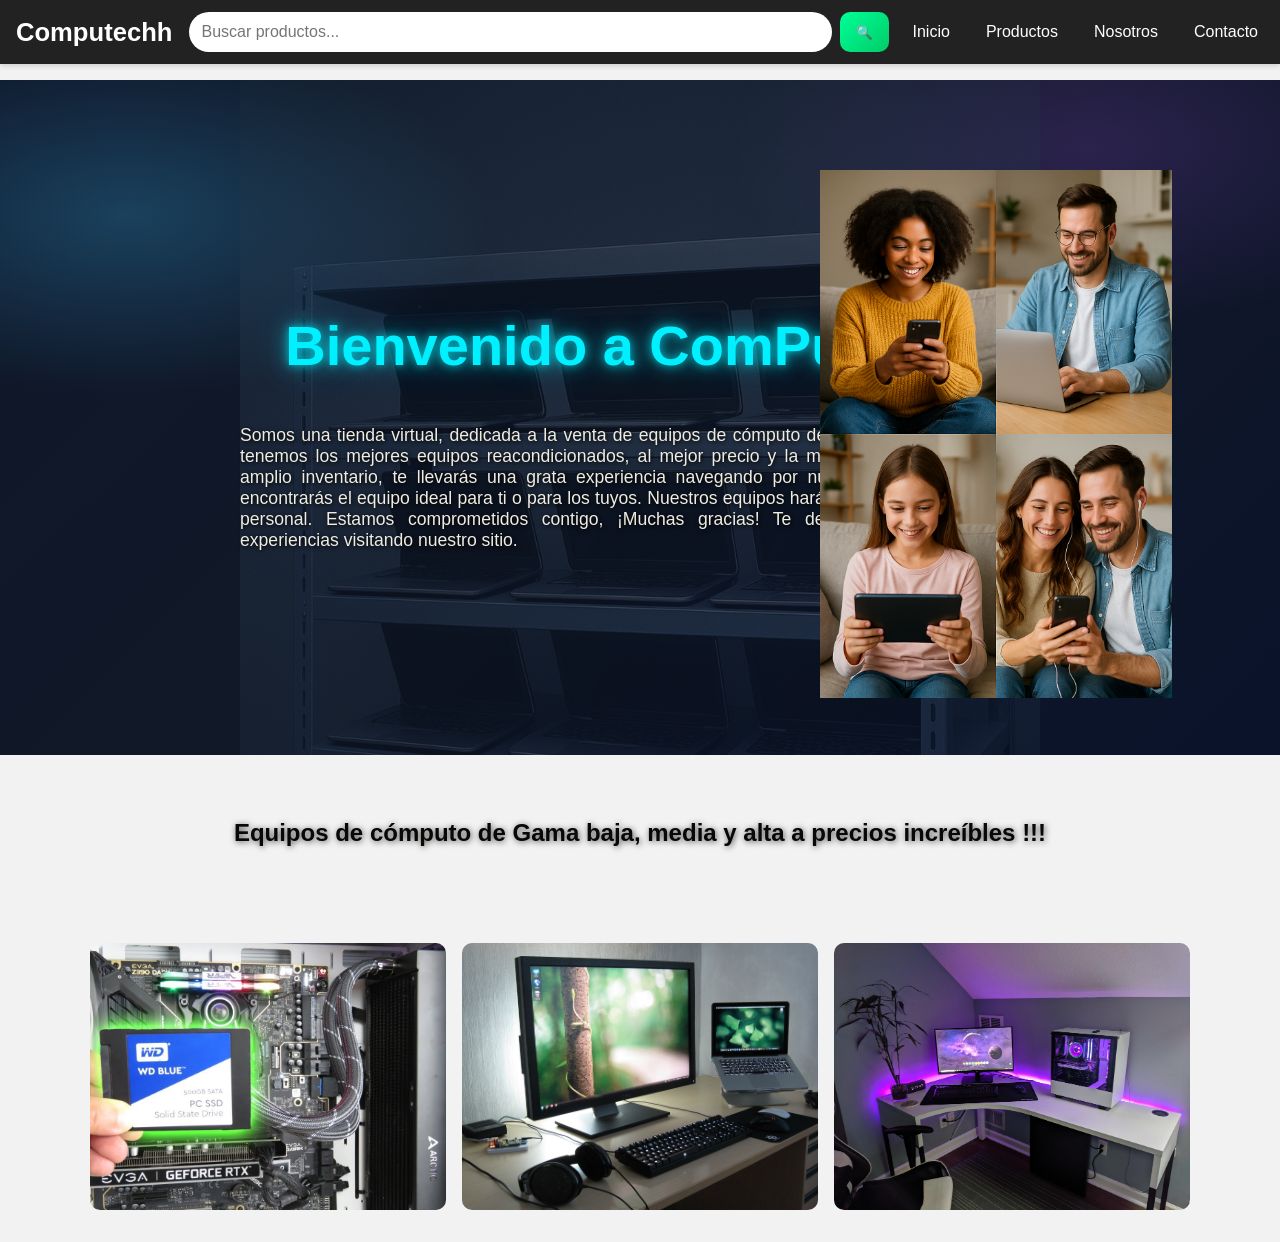
==== index.html @ 9a371f5d "Add files via upload" ====
<!DOCTYPE html>
<html lang="es">
<head>
  <meta charset="UTF-8">
  <meta name="viewport" content="width=device-width, initial-scale=1.0">
  <title>Computechh | Tienda de cómputo</title>
  <link rel="stylesheet" href="style.css">
</head>
<body>
  
  <!-- Header -->
  <header class="site-header">
    <div class="logo">Computechh</div>

    <!-- Botón hamburguesa SIN JS -->
    <input type="checkbox" id="nav-toggle" class="nav-toggle" aria-label="Abrir menú" />
    <label for="nav-toggle" class="nav-toggle-btn" aria-hidden="true">
      <span></span><span></span><span></span>
    </label>

    <div class="search-bar">
      <input type="text" placeholder="Buscar productos...">
      <button type="submit">🔍</button>
    </div>

    <nav class="nav">
      <a href="#inicio">Inicio</a>
      <a href="#productos">Productos</a>
      <a href="#nosotros">Nosotros</a>
      <a href="#contacto">Contacto</a>
    </nav>
  </header>

  <!-- Hero -->
  <section id="inicio" class="hero" aria-label="Presentación">

    <!-- Carrusel lateral izquierdo (2 imágenes) -->
    <aside class="hero-left-rotator" aria-hidden="true">
      <figure class="side-slide s1">
        <img src="img/paqueteria.jpg" alt="Entrega de paquetería">
      </figure>
      <figure class="side-slide s2">
        <img src="img/celular.jpg" alt="Contáctanos por inbox">
      </figure>
    </aside>

    <div class="hero-content">
      <h1 class="hero-title">Bienvenido a <span>ComPutechh</span></h1>
      <p class="subtexto">
        Somos una tienda virtual, dedicada a la venta de equipos de cómputo desde hace más de 25 años,
        tenemos los mejores equipos reacondicionados, al mejor precio y la mejor calidad, contamos con amplio inventario,
        te llevarás una grata experiencia navegando por nuestra página ya que aquí encontrarás el equipo ideal para ti o para los tuyos.
        Nuestros equipos harán más fácil tu vida laboral o personal. Estamos comprometidos contigo, ¡Muchas gracias!  
        Te deseamos la mejor de las experiencias visitando nuestro sitio.
      </p>

      <!-- ⬇️ MOVIDO AQUÍ: Imagen de fondo SOLO del título y subtexto -->
      <div class="hero-image">
        <img src="img/rack-laptops.png" alt="Rack de laptops apiladas" />
      </div>
      <!-- ⬆️ Queda detrás del hero-title y subtexto, no del resto -->
    </div>

    <!-- Imagen fija derecha -->
    <figure class="hero-right-photo">
      <img src="img/GALERIA.png" alt="Inventario de laptops">
    </figure>
  </section>

  <!-- Promo -->
  <section class="promo">
    <p class="promo-text">
      Equipos de cómputo de Gama baja, media y alta a precios increíbles !!!
    </p>
  </section>

  <!-- Carrusel -->
  <section class="ctc-carousel">
    <div class="ctc-viewport">
      <div class="ctc-track">
        <!-- Slide 1 -->
        <div class="ctc-slide">
          <div class="ctc-card"><img src="img/card1.jpg" alt="Monitores"></div>
          <div class="ctc-card"><img src="img/card2.jpg" alt="Laptops"></div>
          <div class="ctc-card"><img src="img/card3.jpg" alt="CPU"></div>
        </div>
        <!-- Slide 2 -->
        <div class="ctc-slide">
          <div class="ctc-card"><img src="img/card4.webp" alt="Computadora completa"></div>
          <div class="ctc-card"><img src="img/card5.webp" alt="All in One"></div>
          <div class="ctc-card"><img src="img/card6.webp" alt="Disco SSD"></div>
        </div>
        <!-- Clones -->
        <div class="ctc-slide">
          <div class="ctc-card"><img src="img/card1.jpg" alt="Monitores"></div>
          <div class="ctc-card"><img src="img/card2.jpg" alt="Laptops"></div>
          <div class="ctc-card"><img src="img/card3.jpg" alt="CPU"></div>
        </div>
        <div class="ctc-slide">
          <div class="ctc-card"><img src="img/card4.webp" alt="Computadora completa"></div>
          <div class="ctc-card"><img src="img/card5.webp" alt="All in One"></div>
          <div class="ctc-card"><img src="img/card6.webp" alt="Disco SSD"></div>
        </div>
      </div>
    </div>
  </section>

</body>
</html>
---- style.css ----
/***********************************
 * RESET + VARIABLES
 ***********************************/
 *,
 *::before,
 *::after { box-sizing: border-box; }

 html { scroll-behavior: smooth; }

 :root {
   --ink:#0f172a;
   --muted:#475569;
   --bg:#f2f2f2;
   --dark:#222;
   --brand:#00f0ff;
   --radius:12px;
   --gap:16px;
   --slide-w:100%; /* ancho de cada slide del carrusel */
 }

 body {
   margin: 0;
   background-color: var(--bg);
   font-family: Arial, sans-serif;
   color: var(--ink);
   padding-top: 80px; /* espacio por header fijo */
 }

/***********************************
 * HEADER
 ***********************************/
.site-header {
  position: fixed;
  top: 0; left: 0; right: 0;
  z-index: 1000;
  background: var(--dark);
  color: #fff;
  box-shadow: 0 2px 5px rgba(0,0,0,.15);

  display: grid;
  grid-template-columns: auto 1fr auto;
  gap: 16px;
  align-items: center;
  padding: 12px 16px;
}
.logo {
  font-weight: bold;
  font-size: 1.6rem;
  color: #fff;
  text-decoration: none;
}

/* Buscador */
.search-bar {
  display: flex;
  align-items: center;
  gap: 8px;
  justify-self: center;
  width: min(700px, 100%);
}
.search-bar input {
  flex: 1;
  height: 40px;
  padding: 0 12px;
  border: none;
  border-radius: 20px;
  outline: none;
  font-size: 1em;
}
.search-bar button {
  height: 40px;
  padding: 0 16px;
  border: none;
  border-radius: 10px;
  cursor: pointer;
  background: linear-gradient(135deg, #00ff99, #00cc66);
  color: #fff;
}

/* Nav desktop */
.nav {
  display: flex;
  gap: 24px;
  align-items: center;
}
.nav a {
  color: #fff;
  text-decoration: none;
  padding: 8px 6px;
  border-radius: 8px;
}
.nav a:hover { color: #f2c94c; }

/***********************************
 * HAMBURGUESA SIN JS
 ***********************************/
.nav-toggle {
  position: absolute;
  left: -9999px;
}
.nav-toggle-btn {
  display: none;
  cursor: pointer;
  width: 36px;
  height: 28px;
}
.nav-toggle-btn span {
  display: block;
  width: 28px;
  height: 3px;
  background: #fff;
  border-radius: 2px;
}

/***********************************
 * HERO
 ***********************************/
.hero {
  position: relative;
  min-height: 75vh;
  display: grid;
  place-items: center;
  background:
    radial-gradient(600px 300px at 10% 20%, rgba(56,189,248,.25), transparent 60%),
    radial-gradient(600px 300px at 85% 10%, rgba(168,85,247,.18), transparent 60%),
    linear-gradient(135deg, #0f172a 0%, #111827 50%, #0b132b 100%);
  overflow: hidden;
}

/* Texto centrado del hero */
.hero-content {
  position: relative; /* clave para posicionar la imagen de fondo interna */
  z-index: 2;         /* por encima de elementos generales del hero */
  text-align: center;
  color: #fff;
  padding: 20px;
}

/* Fondo SOLO para el título y subtexto (imagen central movida aquí) */
.hero-content .hero-image{
  position: absolute;
  inset: 0;                /* ocupa todo el bloque de hero-content */
  z-index: 1;              /* por detrás del texto dentro de hero-content */
  pointer-events: none;    /* no bloquea interacción */
}
.hero-content .hero-image img{
  position: absolute;
  top: 50%; left: 50%;
  transform: translate(-50%, -50%);
  max-width: 800px;
  width: 100%;
  height: auto;
  opacity: 0.25;
  filter: saturate(1.05) contrast(1.05) brightness(.95);
}

/* Asegurar que el texto quede encima del fondo */
.hero-title,
.subtexto{
  position: relative;
  z-index: 2;
}

.hero-title {
  font-size: clamp(2rem, 5vw, 3.5rem);
  font-weight: 900;
  color: var(--brand);
  text-shadow: 0 0 10px rgba(0,240,255,0.7),
               0 0 20px rgba(0,240,255,0.5),
               0 0 40px rgba(0,240,255,0.3);
}

.subtexto {
  margin-top: 20px;
  font-size: 1.1rem;
  font-weight: 500;
  color: hsl(46 29% 91%);
  text-shadow: 1px 1px 4px #000;
  max-width: 800px;
  margin-inline: auto;
  text-align: justify;
}

/***********************************
 * PROMO
 ***********************************/
.promo { text-align: center; padding: 40px 20px; }
.promo-text {
  font-size: 1.5rem;
  font-weight: bold;
  color: hsl(60 8% 3%);
  text-shadow: 1px 1px 6px rgba(0,0,0,0.7);
}

/***********************************
 * CARRUSEL AUTO (sin JS)
 ***********************************/
.ctc-carousel { max-width: 1100px; margin: 32px auto; }
.ctc-viewport {
  overflow: hidden;
  width: 100%;
  height: auto;
}

.ctc-track {
  display: flex;
  flex-wrap: nowrap;
  gap: var(--gap);
  animation: ctcLoop 16s linear infinite;
  will-change: transform;
}
.ctc-slide {
  flex: 0 0 var(--slide-w);
  display: grid;
  grid-template-columns: repeat(3, 1fr);
  gap: 16px;
}
.ctc-card {
  aspect-ratio: 4/3;
  overflow: hidden;
  border-radius: 10px;
}
.ctc-card img {
  width: 100%; height: 100%;
  object-fit: cover;
  display: block;
  box-shadow: 0 4px 10px rgba(0,0,0,.3);
}
@keyframes ctcLoop {
  0%   { transform: translateX(0); }
  100% { transform: translateX(-200%); }
}

/***********************************
 * RESPONSIVE (TABLET)
 ***********************************/
@media (max-width: 900px) {
  body { padding-top: 120px; }
  .site-header {
    grid-template-columns: 1fr auto;
    row-gap: 8px;
  }
  .logo { font-size: 1.4rem; }
  .nav-toggle-btn {
    display: flex;
    flex-direction: column;
    justify-content: center;
    align-items: center;
    gap: 6px;
    justify-self: end;
  }
  .search-bar {
    grid-column: 1 / -1;
    width: 100%;
  }
  .nav {
    grid-column: 1 / -1;
    flex-direction: column;
    gap: 8px;
    background: #222;
    border-radius: 12px;
    padding: 0 12px;
    max-height: 0;
    overflow: hidden;
    transition: max-height .3s ease;
  }
  .nav a {
    padding: 10px 4px;
    border-bottom: 1px solid rgba(255,255,255,.1);
  }
  .nav a:last-child { border-bottom: none; }
  #nav-toggle:checked ~ .nav { max-height: 300px; }
  #nav-toggle:checked + .nav-toggle-btn span:nth-child(1) {
    transform: translateY(9px) rotate(45deg);
  }
  #nav-toggle:checked + .nav-toggle-btn span:nth-child(2) {
    opacity: 0;
  }
  #nav-toggle:checked + .nav-toggle-btn span:nth-child(3) {
    transform: translateY(-9px) rotate(-45deg);
  }
  .hero-img { max-height: 300px; opacity: .4; }
  .ctc-slide { grid-template-columns: repeat(2, 1fr); }
}
@media (max-width: 560px) {
  body { padding-top: 140px; }
  .nav a { font-size: .95rem; }
  .hero-img { max-height: 220px; opacity: .3; }
  .ctc-slide { grid-template-columns: 1fr; }
}

/* Ocultar cualquier .hero-img suelta fuera del hero-content en responsive (por seguridad) */
@media (max-width: 900px){
  .hero-img { display: none; }
  .hero-content .hero-image { display: block; } /* pero mantenemos la interna activa */
}

/* === Forzar 3 tarjetas por slide en TODAS las pantallas (según tu decisión) === */
.ctc-slide{ grid-template-columns: repeat(3, 1fr) !important; }
@media (max-width: 900px){
  .ctc-slide{ grid-template-columns: repeat(3, 1fr) !important; }
}
@media (max-width: 700px){
  .ctc-slide{ grid-template-columns: repeat(3, 1fr) !important; }
}
@media (max-width: 560px){
  .ctc-slide{ grid-template-columns: repeat(3, 1fr) !important; }
}

/***********************************
 * HERO – LATERALES (DESKTOP)
 ***********************************/
.hero-left-rotator {
  position: absolute;
  left: clamp(8px, 2vw, 18px);
  top: 50%;
  transform: translateY(-50%);
  width: 453px;   /* ≈ 12 cm */
  height: 528px;  /* ≈ 14 cm */
  z-index: 3;     /* por encima del fondo del hero-content */
  pointer-events: none;
  overflow: hidden;
  border-radius: 0;
}

.side-slide {
  position: absolute;
  inset: 0;
  display: grid;
  place-items: center;
  opacity: 0;
  animation: sideFade 10s infinite ease-in-out;
}
.side-slide img {
  width: 100%;
  height: 100%;
  object-fit: contain;   /* imagen completa en desktop */
  object-position: center;
  display: block;
}
.side-slide.s1{ animation-delay: 0s; }
.side-slide.s2{ animation-delay: 5s; }

@keyframes sideFade{
  0%   { opacity: 0; transform: translateY(-2px); }
  8%   { opacity: 1; transform: translateY(0); }
  42%  { opacity: 1; }
  50%  { opacity: 0; transform: translateY(2px); }
  100% { opacity: 0; }
}

.hero-right-photo {
  position: absolute;
  right: clamp(8px, 2vw, 18px);
  top: 50%;
  transform: translateY(-50%);
  width: 453px;   /* ≈ 12 cm */
  height: 528px;  /* ≈ 14 cm */
  z-index: 3;     /* por encima del fondo del hero-content */
  overflow: hidden;
}
.hero-right-photo img {
  width: 100%;
  height: 100%;
  object-fit: contain;      /* completa sin recorte en desktop */
  object-position: center;
  display: block;
}

/* ============================
   MÓVIL (≤768px) — orden y proporción 4/3
   ============================ */
@media (max-width: 768px){
  :root{
    --hero-block-ar: 4/3;           /* proporción más alta */
    --hero-block-min-h: 200px;
    --hero-block-max-h: 420px;
  }

  .hero{
    display: flex;
    flex-direction: column;
    align-items: center;
    min-height: auto;
    gap: .5rem;
  }

  /* Orden móvil: texto → imagen estática → carrusel 2 imágenes */
  .hero-content{ order: 1; }
  .hero-right-photo{ 
    order: 2; 
    position: relative;
    transform: none; right: auto; top: auto;
    width: 100%;
    aspect-ratio: var(--hero-block-ar);
    max-height: var(--hero-block-max-h);
    min-height: var(--hero-block-min-h);
    margin: 0;
    z-index: 2; /* por encima del fondo del hero-content */
    background: #0b132b;
  }
  .hero-right-photo img{
    width: 100%; height: 100%;
    object-fit: contain; object-position: center; display: block;
  }

  .hero-left-rotator{ 
    order: 3; 
    position: relative;
    transform: none; left: auto; top: auto;
    width: 100%;
    aspect-ratio: var(--hero-block-ar);
    max-height: var(--hero-block-max-h);
    min-height: var(--hero-block-min-h);
    margin: 0;
    z-index: 2; /* por encima del fondo del hero-content */
    overflow: hidden;
    background: #0b132b;
    pointer-events: auto;
  }
  .side-slide{ position: absolute; inset: 0; }
  .side-slide img{
    width: 100%; height: 100%;
    object-fit: contain; object-position: center; display: block;
    background: transparent;
  }

  /* La imagen de fondo (ahora dentro de hero-content) sigue activa y solo afecta al texto */
  .hero-content .hero-image{ display: block; }
}

/* Pantallas muy chicas */
@media (max-width: 480px){
  .hero-right-photo,
  .hero-left-rotator{
    max-height: 55vh;
  }
}
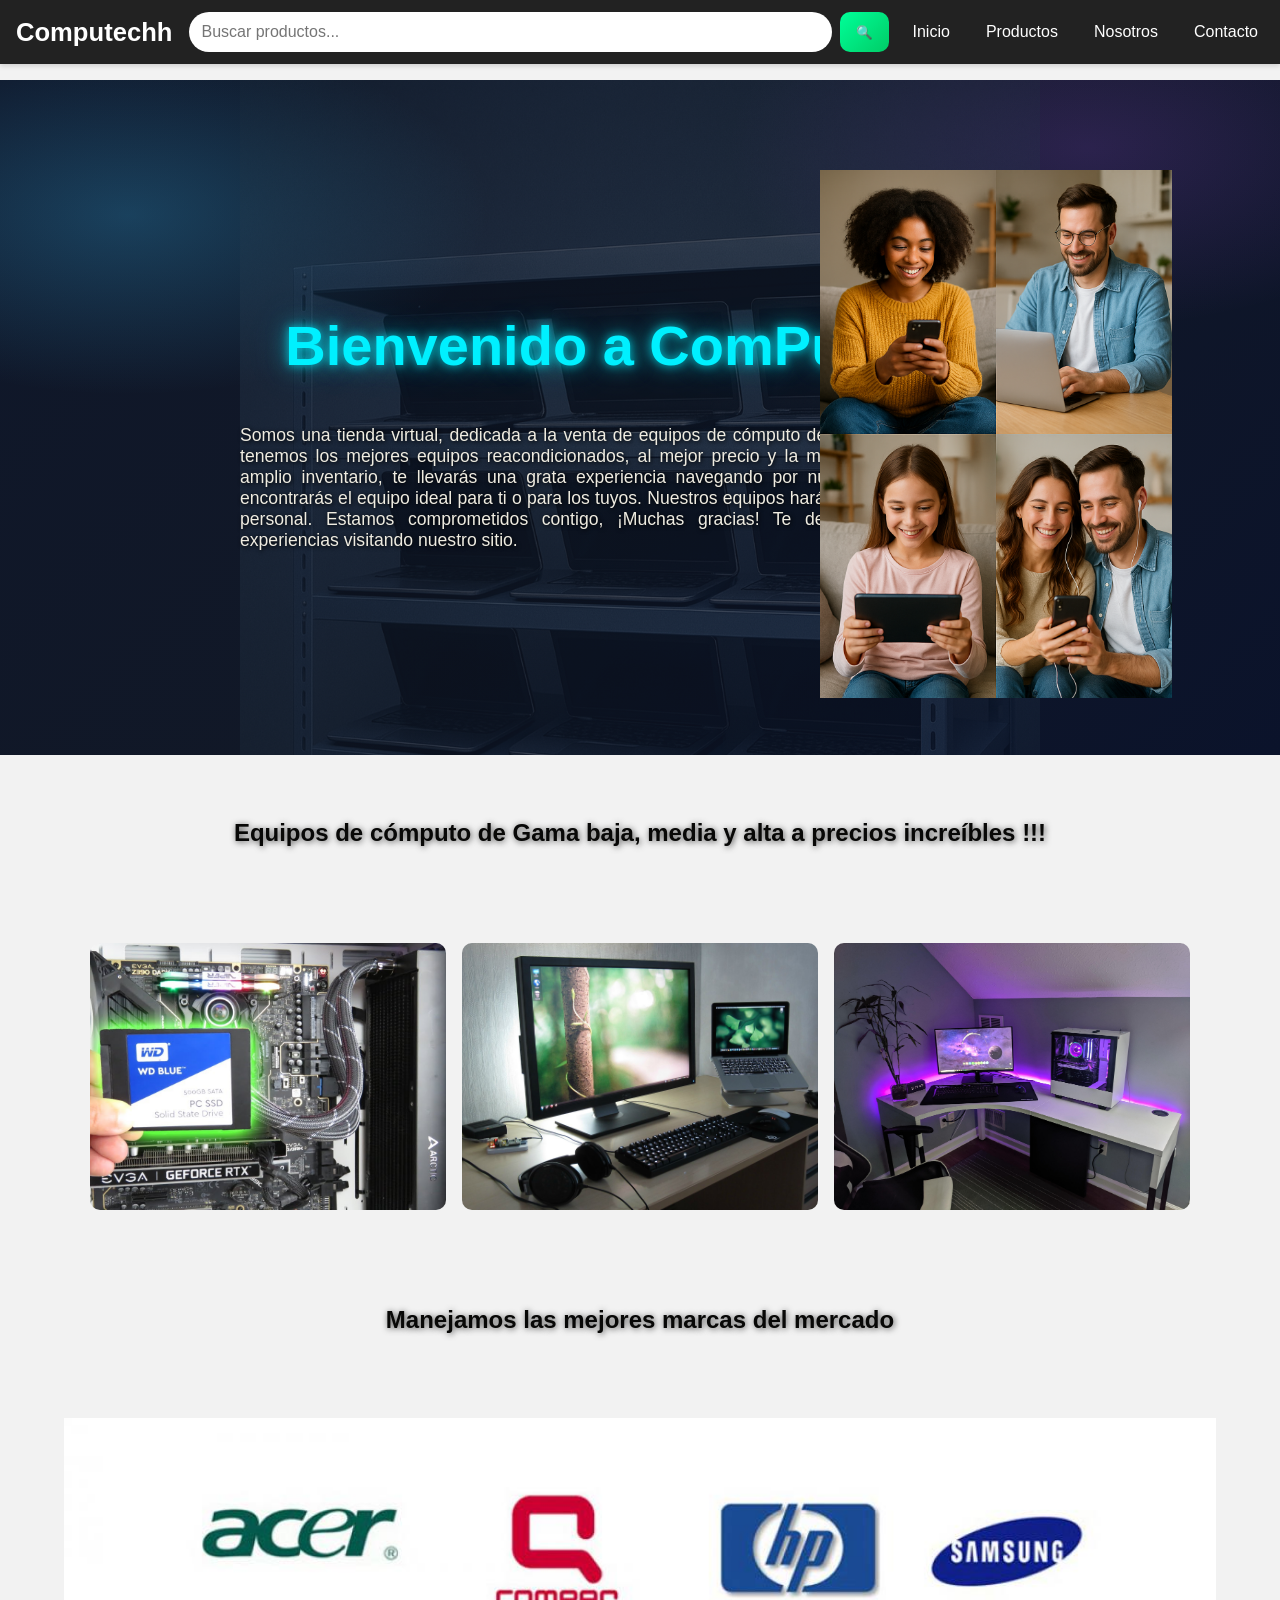
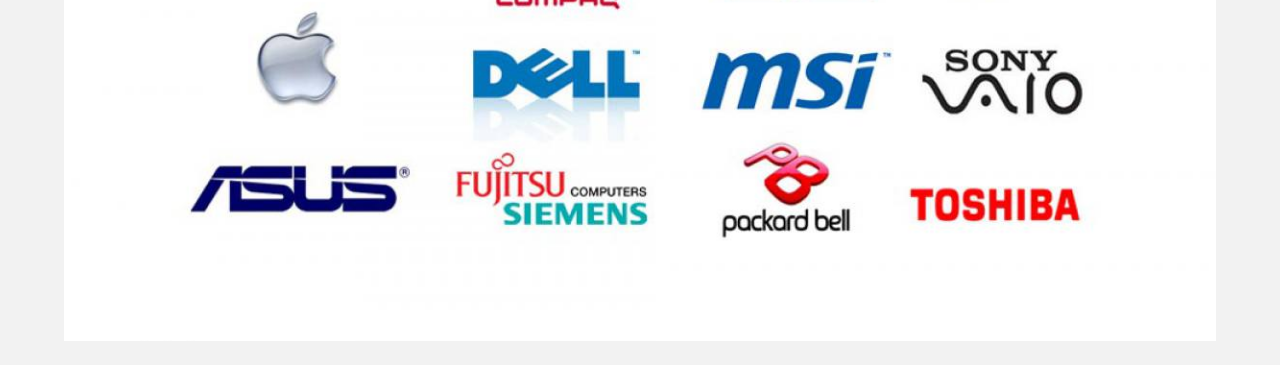
==== commit ddb907fa: "Add files via upload" ====
--- a/index.html
+++ b/index.html
@@ -105,5 +105,17 @@
     </div>
   </section>
 
+  <section class="promo">
+    <p class="promo-text">
+      Manejamos las mejores marcas del mercado
+    </p>
+  </section>
+
+    <!-- Imagen de marcas -->
+    <div class="brands">
+      <img src="img/marcas.jpg" alt="Marcas de laptops" class="brands-img">
+    </div>
+  
+
 </body>
 </html>
--- a/style.css
+++ b/style.css
@@ -436,3 +436,14 @@
     max-height: 55vh;
   }
 }
+
+
+.brands {
+  text-align: center;
+  margin: 20px 0;
+}
+
+.brands-img {
+  max-width: 90%;   /* se adapta al ancho de la pantalla */
+  height: auto;
+}
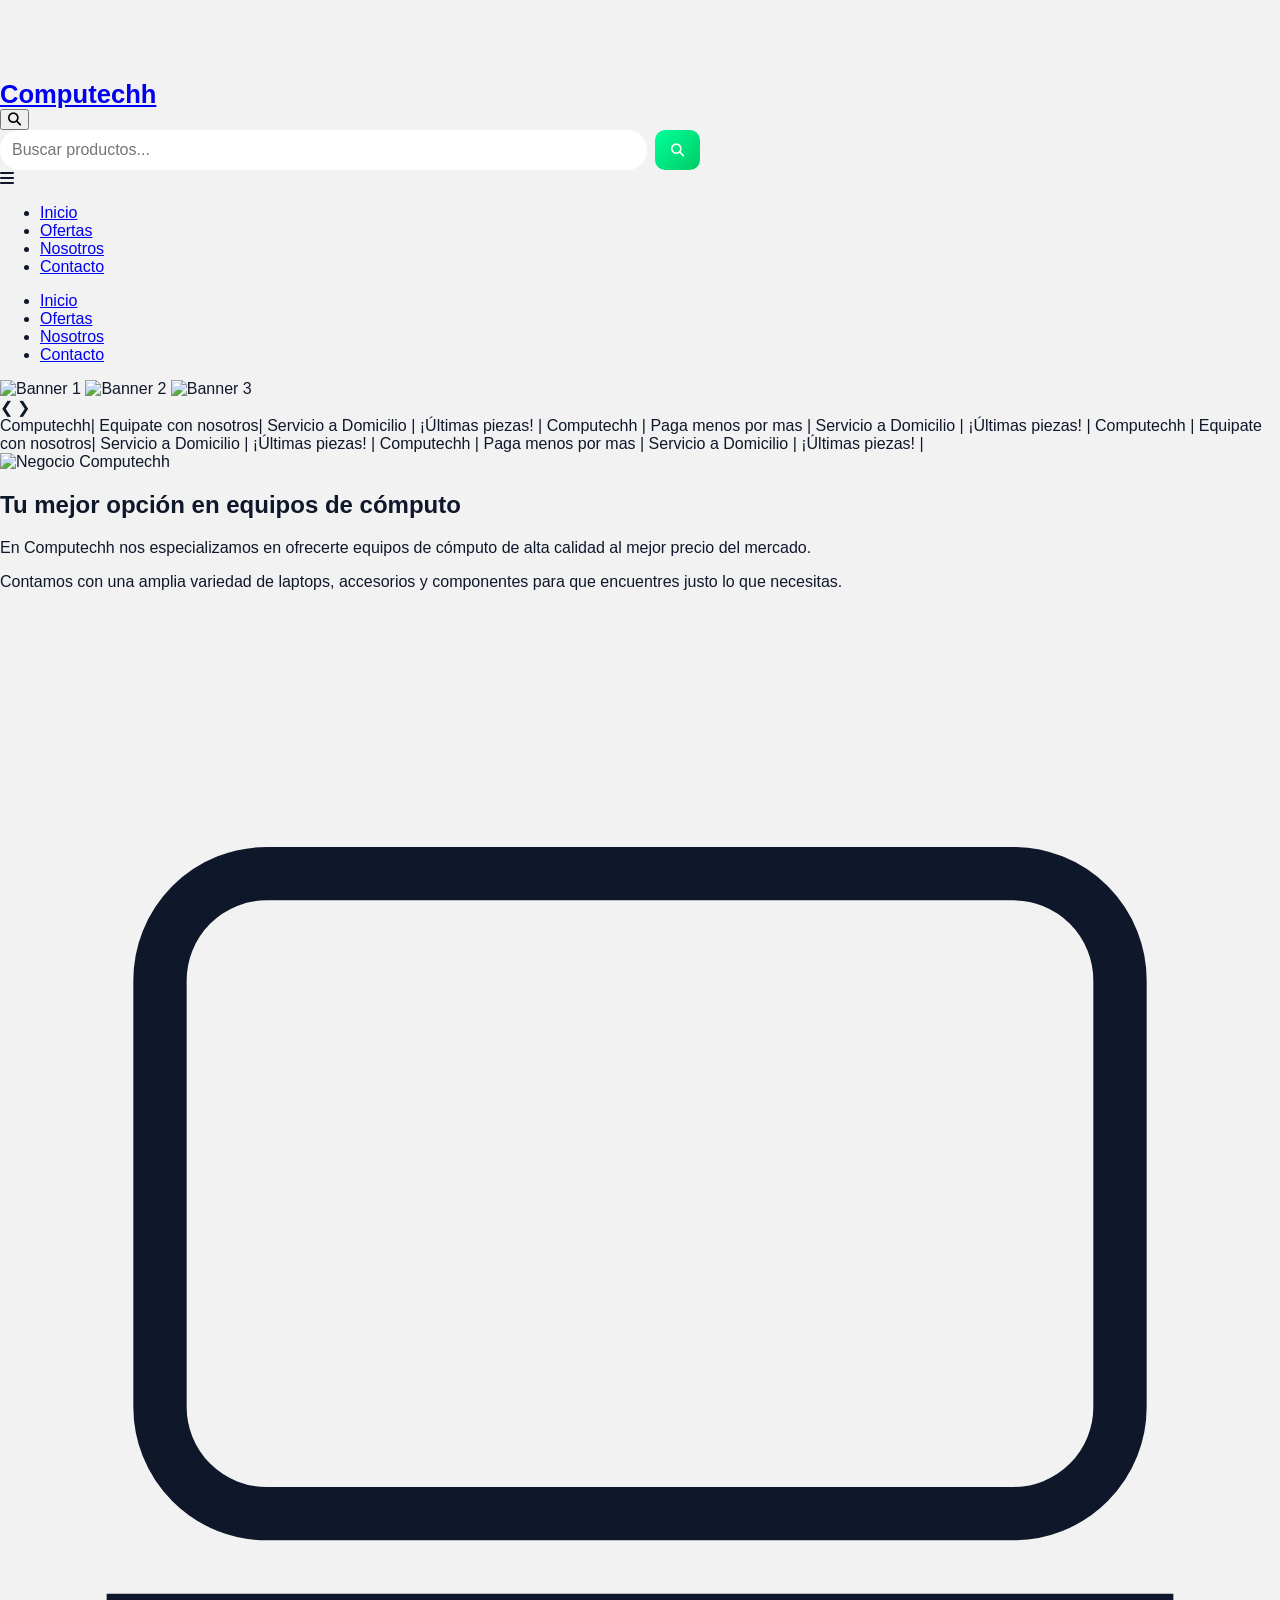
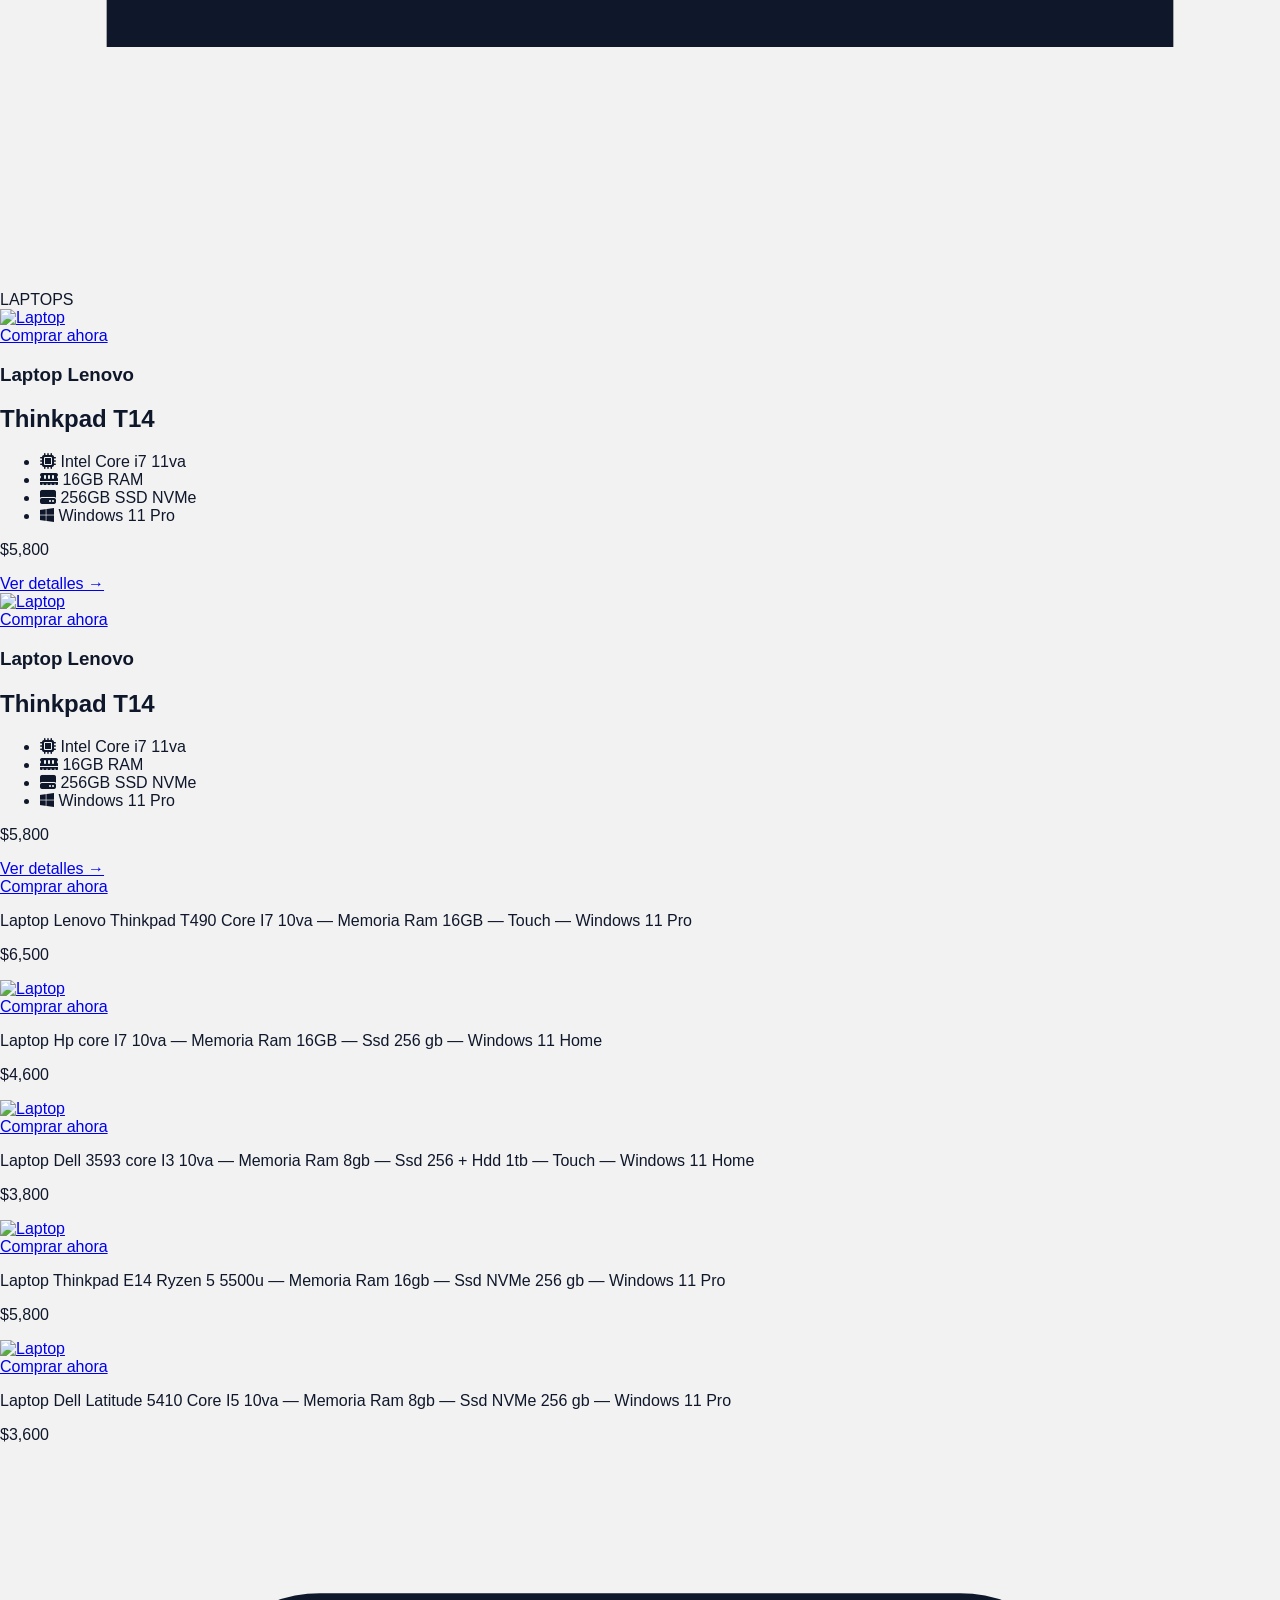
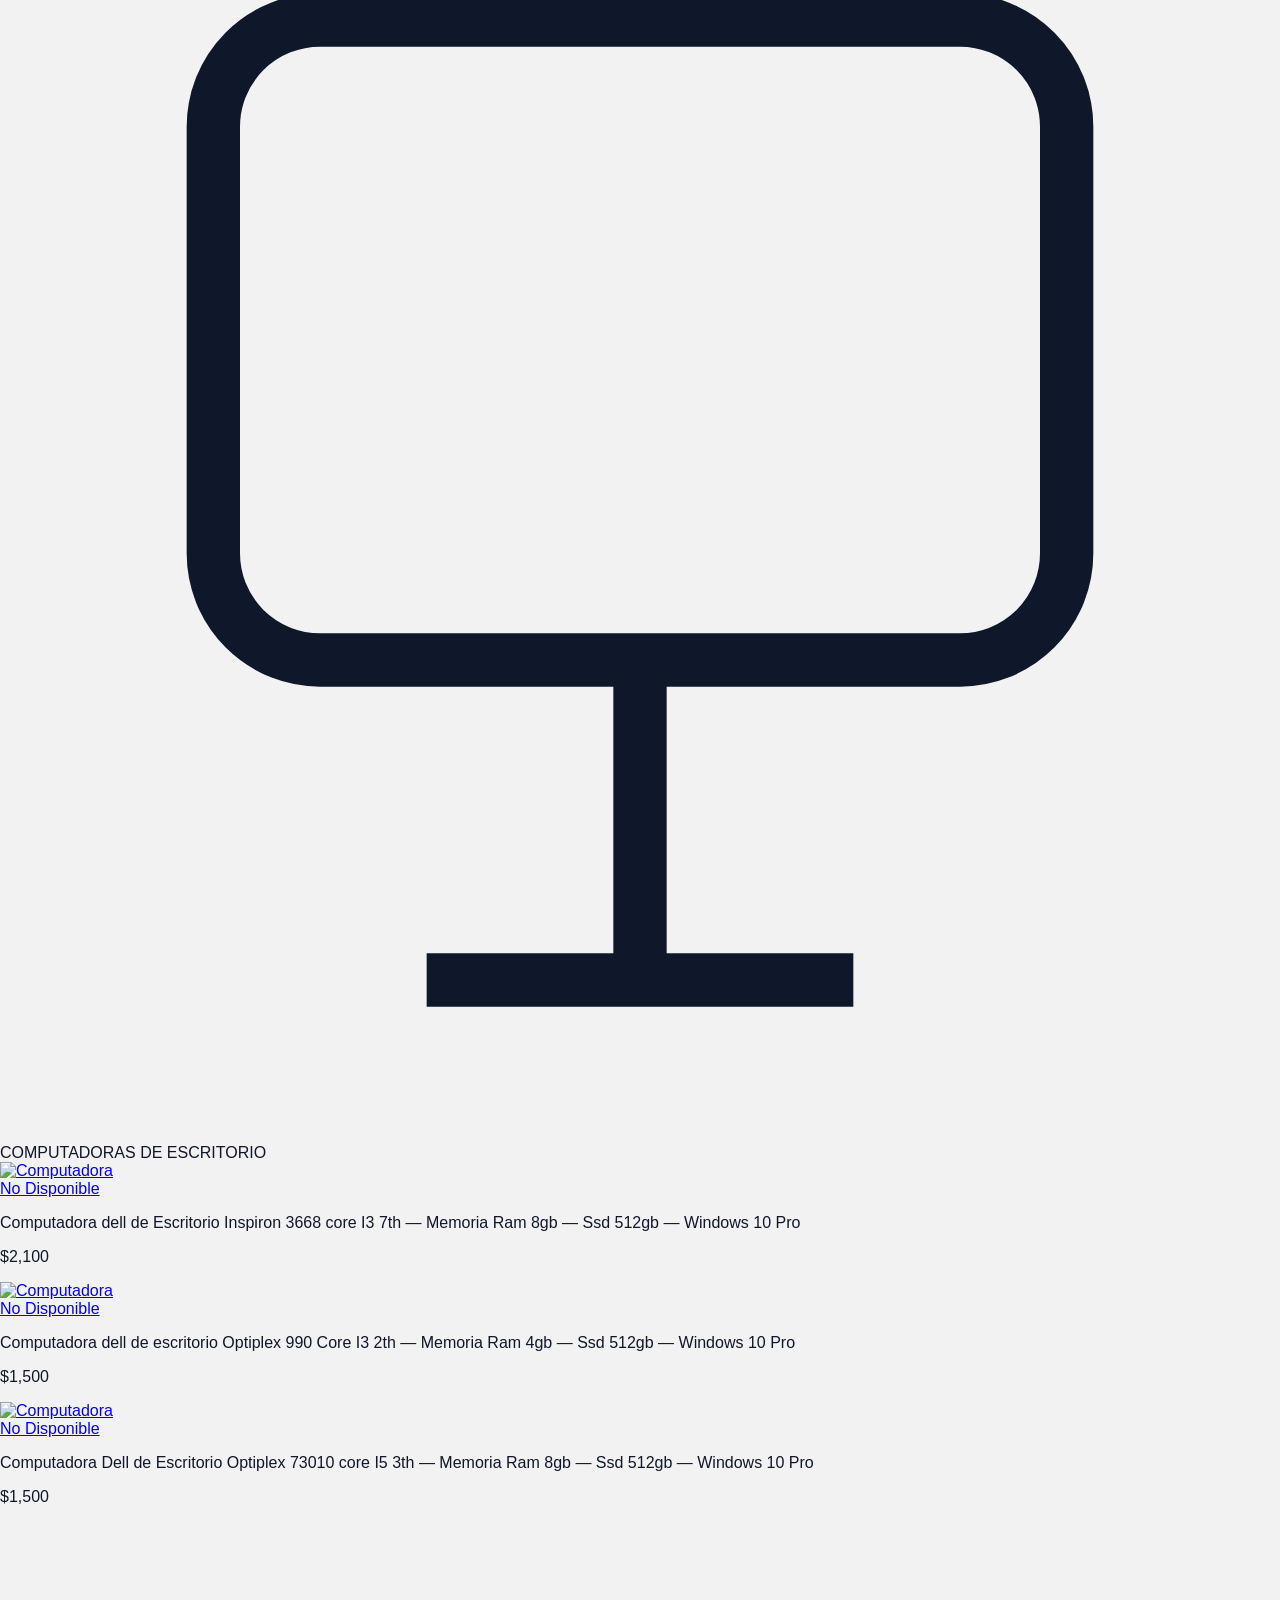
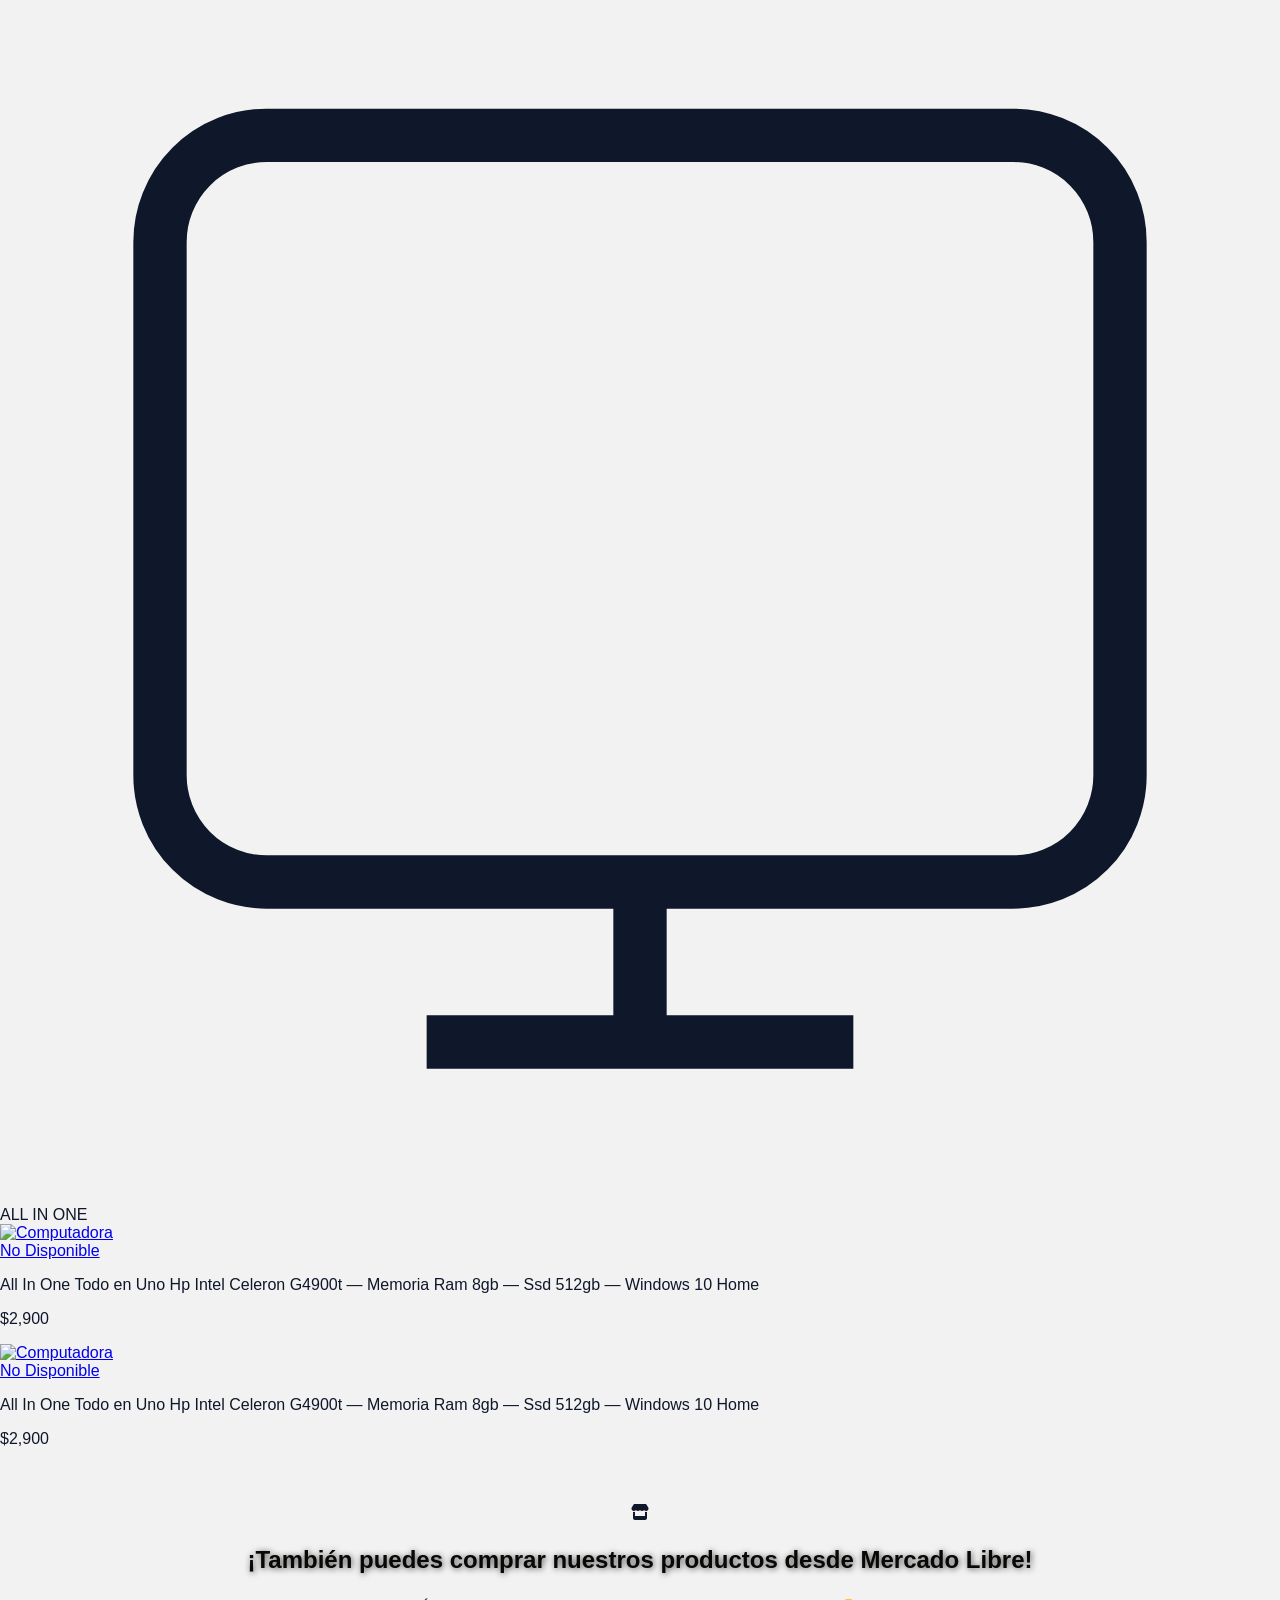
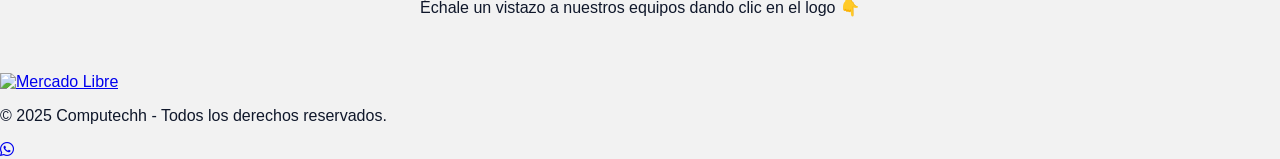
==== commit 62cc9d29: "actualizacion" ====
--- a/index.html
+++ b/index.html
@@ -3,118 +3,600 @@
 <head>
   <meta charset="UTF-8">
   <meta name="viewport" content="width=device-width, initial-scale=1.0">
-  <title>Computechh | Tienda de cómputo</title>
+  <title>Computechh | Tienda de cómputo </title>
   <link rel="stylesheet" href="style.css">
+  <link rel="stylesheet" href="https://cdnjs.cloudflare.com/ajax/libs/font-awesome/6.5.0/css/all.min.css">
 </head>
 <body>
+
+     
+
+ <!-- ===== TOP BAR ===== -->
+<div class="top-bar" id="topbar">
+  <div class="logo"><a href="index.html">Computechh</a></div>
+
+  <div class="search-container">
+    <button id="search-toggle" class="search-icon">
+      <i class="fas fa-search"></i>
+    </button>
+
+    <div class="search-bar">
+      <input type="text" placeholder="Buscar productos..."id="search-inpu">
+      <button id="search-btn"><i class="fas fa-search"></i></button>
+    </div>
+  </div>
+
+  <div class="hamburger" id="menu-toggle">
+    <i class="fas fa-bars"></i>
+  </div>
+</div>
+
+<!-- ===== MENÚ DESPLEGABLE ===== -->
+<nav class="mobile-menu" id="mobile-menu">
+  <ul>
+    <li><a href="index.html">Inicio</a></li>
+    <li><a href="Ofertas.html">Ofertas</a></li>                     
+    <li><a href="nosotros.html">Nosotros</a></li>
+    <li><a href="contacto.html">Contacto</a></li>
+  </ul>
+</nav>
+
+<!-- ===== NAV BAR MODO ESCRITORIO ===== -->
+<nav class="nav-bar" id="navbar">
+  <ul class="nav-links">
+    <li><a href="index.html">Inicio</a></li>
+    <li><a href="Ofertas.html">Ofertas</a></li>                     
+    <li><a href="nosotros.html">Nosotros</a></li>
+    <li><a href="contacto.html">Contacto</a></li>
+  </ul>
+</nav>
+
+
+    <!-- ===== BANNER ===== -->
+     <div class="banner-wrapper">
+    <section class="banner">
+      <div class="banner-slide">
+        <img src="img/banner1.png" alt="Banner 1">
+        <img src="img/banner2.png" alt="Banner 2">
+        <img src="img/banner3.png" alt="Banner 3">
+      </div>
+      <a class="banner-prev">&#10094;</a>
+      <a class="banner-next">&#10095;</a>
+    </section>
+    </div>
+    
+
+    <!-- MARQUESINA COMPUTECHH -->
+<div class="marquee">
+  <div class="marquee-track">
+    <span>Computechh| Equipate con nosotros| Servicio a Domicilio | ¡Últimas piezas! | </span>
+    <!-- 👇 Clonamos el texto para que el movimiento sea continuo -->
+    <span>Computechh | Paga menos por mas | Servicio a Domicilio | ¡Últimas piezas! | </span>
+    <span>Computechh | Equipate con nosotros| Servicio a Domicilio | ¡Últimas piezas! | </span>
+    <span>Computechh | Paga menos por mas | Servicio a Domicilio | ¡Últimas piezas! | </span>
+  </div>
+</div>
+
+
+<section class="about fade-in ocultar-en-busqueda">
+  <div class="about-container">
+    
+    <!-- Imagen -->
+    <div class="about-img">
+      <img src="img/negocio.png" alt="Negocio Computechh">
+    </div>
+
+    <!-- Texto -->
+    <div class="about-text">
+      <h2>Tu mejor opción en equipos de cómputo</h2>
+      <p>
+        En Computechh nos especializamos en ofrecerte equipos de cómputo de alta calidad al mejor precio del mercado.
+      </p>
+      <p>
+        Contamos con una amplia variedad de laptops, accesorios y componentes para que encuentres justo lo que necesitas.
+      </p>
+      
+    </div>
+
+  </div>
+</section>
+
+<!-- ===== SECCIÓN DE PRODUCTOS ===== -->
+<section class="productos">
+
+  <div class="titulo-seccion ocultable">
+
+  <svg class="icono-cat" viewBox="0 0 24 24" fill="none" stroke="currentColor">
+    <rect x="3" y="5" width="18" height="12" rx="2"/>
+    <path d="M2 19h20"/>
+  </svg>
+
+  <span>LAPTOPS</span>
+
+</div>
   
-  <!-- Header -->
-  <header class="site-header">
-    <div class="logo">Computechh</div>
-
-    <!-- Botón hamburguesa SIN JS -->
-    <input type="checkbox" id="nav-toggle" class="nav-toggle" aria-label="Abrir menú" />
-    <label for="nav-toggle" class="nav-toggle-btn" aria-hidden="true">
-      <span></span><span></span><span></span>
-    </label>
-
-    <div class="search-bar">
-      <input type="text" placeholder="Buscar productos...">
-      <button type="submit">🔍</button>
-    </div>
-
-    <nav class="nav">
-      <a href="#inicio">Inicio</a>
-      <a href="#productos">Productos</a>
-      <a href="#nosotros">Nosotros</a>
-      <a href="#contacto">Contacto</a>
-    </nav>
-  </header>
-
-  <!-- Hero -->
-  <section id="inicio" class="hero" aria-label="Presentación">
-
-    <!-- Carrusel lateral izquierdo (2 imágenes) -->
-    <aside class="hero-left-rotator" aria-hidden="true">
-      <figure class="side-slide s1">
-        <img src="img/paqueteria.jpg" alt="Entrega de paquetería">
-      </figure>
-      <figure class="side-slide s2">
-        <img src="img/celular.jpg" alt="Contáctanos por inbox">
-      </figure>
-    </aside>
-
-    <div class="hero-content">
-      <h1 class="hero-title">Bienvenido a <span>ComPutechh</span></h1>
-      <p class="subtexto">
-        Somos una tienda virtual, dedicada a la venta de equipos de cómputo desde hace más de 25 años,
-        tenemos los mejores equipos reacondicionados, al mejor precio y la mejor calidad, contamos con amplio inventario,
-        te llevarás una grata experiencia navegando por nuestra página ya que aquí encontrarás el equipo ideal para ti o para los tuyos.
-        Nuestros equipos harán más fácil tu vida laboral o personal. Estamos comprometidos contigo, ¡Muchas gracias!  
-        Te deseamos la mejor de las experiencias visitando nuestro sitio.
-      </p>
-
-      <!-- ⬇️ MOVIDO AQUÍ: Imagen de fondo SOLO del título y subtexto -->
-      <div class="hero-image">
-        <img src="img/rack-laptops.png" alt="Rack de laptops apiladas" />
-      </div>
-      <!-- ⬆️ Queda detrás del hero-title y subtexto, no del resto -->
-    </div>
-
-    <!-- Imagen fija derecha -->
-    <figure class="hero-right-photo">
-      <img src="img/GALERIA.png" alt="Inventario de laptops">
-    </figure>
+  <div class="product-gallery">
+
+    <div class="nuevo-card fade-scroll">        
+
+  <!-- IMAGEN -->
+  <a href="HP Laptop 17.3 i5 11a Gen Ram 12GB 256GB SSD+1TB Win11.html">
+    <img src="laptop/HP Laptop 17.3 i5 11a Gen Ram 12GB 256GB SSD+1TB Win11/lap1.png" alt="Laptop" class="card-img">
+  </a>
+
+  <!-- INFO -->
+  <div class="card-info"> 
+
+    <!-- BOTÓN ARRIBA -->
+    <a 
+      href="https://wa.me/526621838339?text=Hola,%20estoy%20interesado%20Laptop Lenovo Thinkpad T14 Core I7 11va." 
+      target="_blank" 
+      class="btn-top">
+      Comprar ahora
+    </a>
+
+    <!-- TITULO -->
+    <h3 class="titulo-producto">Laptop Lenovo</h3>
+    <h2 class="modelo-producto">Thinkpad T14</h2>
+
+    <!-- SPECS -->
+    <ul class="specs">
+      <li><i class="fas fa-microchip"></i> Intel Core i7 11va</li>
+      <li><i class="fas fa-memory"></i> 16GB RAM</li>
+      <li><i class="fas fa-hdd"></i> 256GB SSD NVMe</li>
+      <li><i class="fab fa-windows"></i> Windows 11 Pro</li>
+    </ul>
+
+    <!-- PRECIO + BOTÓN -->
+    <div class="card-bottom">
+      <p class="precio">$5,800</p>
+
+      <a href="Laptop Lenovo Thinkpad T14 Core I7 11va.html" class="btn-detalles">
+        Ver detalles →
+      </a>
+    </div>
+
+  </div>
+
+</div>
+
+
+    <div class="nuevo-card fade-scroll">        
+
+  <!-- IMAGEN IZQUIERDA -->
+  <a href="Laptop Lenovo Thinkpad T480s Core I5 8va.html">
+    <img src="laptop/Laptop Lenovo Thinkpad T480s Core I5 8va/lap1.webp" alt="Laptop" class="card-img">
+  </a>
+
+  <!-- CONTENEDOR DERECHO -->
+  <div class="card-info"> 
+
+    <a 
+      href="https://wa.me/526621838339?text=Hola,%20estoy%20interesado%20Laptop Lenovo Thinkpad T480s Core I5 8va." 
+      target="_blank" 
+      class="btn-top">
+      Comprar ahora
+    </a>
+
+    <!-- TITULO -->
+    <h3 class="titulo-producto">Laptop Lenovo</h3>
+    <h2 class="modelo-producto">Thinkpad T14</h2>
+
+    <!-- SPECS -->
+    <ul class="specs">
+      <li><i class="fas fa-microchip"></i> Intel Core i7 11va</li>
+      <li><i class="fas fa-memory"></i> 16GB RAM</li>
+      <li><i class="fas fa-hdd"></i> 256GB SSD NVMe</li>
+      <li><i class="fab fa-windows"></i> Windows 11 Pro</li>
+    </ul>
+
+    <!-- PRECIO + BOTÓN -->
+    <div class="card-bottom">
+  <p class="precio">$5,800</p>
+
+  <a href="Laptop Lenovo Thinkpad T490 Core I7 10va.html" class="btn-detalles">
+    Ver detalles →
+  </a>
+</div>
+    </div>
+
+  </div>
+
+</div>
+
+  <!-- CONTENEDOR DERECHO -->
+  <div class="card-info"> 
+
+    <a 
+      href="https://wa.me/526621838339?text=Hola,%20estoy%20interesado%20Laptop Lenovo Thinkpad T490 Core I7 10va." 
+      target="_blank" 
+      class="btn-whatsapp-top">
+      Comprar ahora
+    </a>
+
+    <p class="descripcion-corta">Laptop Lenovo Thinkpad T490 Core I7 10va — Memoria Ram 16GB — Touch — Windows 11 Pro </p>
+
+    <p class="precio-rojo">$6,500</p>
+
+  </div>
+
+</div>
+
+    <div class="nuevo-card fade-scroll">        
+
+  <!-- IMAGEN IZQUIERDA -->
+  <a href="Laptop Hp I7 10va.html">
+    <img src="laptop/Laptop Hp I7 10va/lap1.webp" alt="Laptop" class="card-img">
+  </a>
+
+  <!-- CONTENEDOR DERECHO -->
+  <div class="card-info"> 
+
+    <a 
+      href="https://wa.me/526621838339?text=Hola,%20estoy%20interesado%20Laptop Hp I7 10va." 
+      target="_blank" 
+      class="btn-whatsapp-top">
+      Comprar ahora
+    </a>
+
+    <p class="descripcion-corta">Laptop Hp core I7 10va — Memoria Ram 16GB — Ssd 256 gb — Windows 11 Home </p>
+
+    <p class="precio-rojo">$4,600</p>
+
+  </div>
+
+</div>
+
+<div class="nuevo-card fade-scroll">        
+
+  <!-- IMAGEN IZQUIERDA -->
+  <a href="Laptop Dell Inspiron 3593 Core I3 10va.html">
+    <img src="laptop/Laptop Dell Inspiron 3593 Core I3 10va/lap1.webp" alt="Laptop" class="card-img">
+  </a>
+
+  <!-- CONTENEDOR DERECHO -->
+  <div class="card-info"> 
+
+    <a 
+      href="https://wa.me/526621838339?text=Hola,%20estoy%20interesado%20Laptop Dell Inspiron 3593 Core I3 10va." 
+      target="_blank" 
+      class="btn-whatsapp-top">
+      Comprar ahora
+    </a>
+
+    <p class="descripcion-corta">Laptop Dell 3593 core I3 10va — Memoria Ram 8gb — Ssd 256 + Hdd 1tb — Touch — Windows 11 Home </p>
+
+    <p class="precio-rojo">$3,800</p>
+
+  </div>
+
+</div>
+
+<div class="nuevo-card fade-scroll">        
+
+  <!-- IMAGEN IZQUIERDA -->
+  <a href="Laptop Thinkpad E14 Ryzen 5 5500u.html">
+    <img src="laptop/Laptop Thinkpad E14 Ryzen 5 5500u/lap1.webp" alt="Laptop" class="card-img">
+  </a>
+
+  <!-- CONTENEDOR DERECHO -->
+  <div class="card-info"> 
+
+    <a 
+      href="https://wa.me/526621838339?text=Hola,%20estoy%20interesado%20Laptop Thinkpad E14 Ryzen 5 5500u." 
+      target="_blank" 
+      class="btn-whatsapp-top">
+      Comprar ahora
+    </a>
+
+    <p class="descripcion-corta">Laptop Thinkpad E14 Ryzen 5 5500u — Memoria Ram 16gb — Ssd NVMe 256 gb — Windows 11 Pro </p>
+
+    <p class="precio-rojo">$5,800</p>
+
+  </div>
+
+</div>
+
+
+    <div class="nuevo-card fade-scroll">        
+
+  <!-- IMAGEN IZQUIERDA -->
+  <a href="Laptop Dell Latitude 5410 Core I5 10va.html">
+    <img src="laptop/Laptop Dell Latitude 5410 Core I5 10va/lap1.webp" alt="Laptop" class="card-img">
+  </a>
+
+  <!-- CONTENEDOR DERECHO -->
+  <div class="card-info"> 
+
+    <a 
+      href="https://wa.me/526621838339?text=Hola,%20estoy%20interesado%20Laptop Dell Latitude 5410 Core I5 10va." 
+      target="_blank" 
+      class="btn-whatsapp-top">
+      Comprar ahora
+    </a>
+
+    <p class="descripcion-corta">Laptop Dell Latitude 5410 Core I5 10va — Memoria Ram 8gb — Ssd NVMe 256 gb — Windows 11 Pro </p>
+
+    <p class="precio-rojo">$3,600</p>
+
+  
+
+</div>
+
+</section>
+
+
+
+ <section class="productos">
+
+  <div class="titulo-seccion ocultable">
+
+  <svg class="icono-cat" viewBox="0 0 24 24" fill="none" stroke="currentColor">
+    <rect x="4" y="3" width="16" height="12" rx="2"/>
+    <path d="M8 21h8M12 15v6"/>
+  </svg>
+
+  <span>COMPUTADORAS DE ESCRITORIO</span>
+
+</div>
+  
+  <div class="product-gallery">
+
+    <div class="nuevo-card fade-scroll">        
+
+  <!-- IMAGEN IZQUIERDA -->
+  <a href="Computadora Dell Inspiron 3668 I3 7th.html">
+    <img src="escritorio/Computadora Dell Inspiron 3668 I3 7th/comp1.webp" alt="Computadora" class="card-img">
+  </a>
+
+  <!-- CONTENEDOR DERECHO -->
+  <div class="card-info"> 
+
+    <a 
+      href="https://wa.me/526621838339?text=Hola,%20estoy%20interesado%20Computadora Dell Inspiron 3668 I3 7th." 
+      target="_blank" 
+      class="btn-whatsapp-top">
+      No Disponible
+    </a>
+
+    <p class="descripcion-corta">Computadora dell de Escritorio Inspiron 3668 core I3 7th — Memoria Ram 8gb — Ssd 512gb — Windows 10 Pro </p>
+
+    <p class="precio-rojo">$2,100</p>
+
+  </div>
+
+</div>
+
+    <div class="nuevo-card fade-scroll">        
+
+  <!-- IMAGEN IZQUIERDA -->
+  <a href="Computadora Dell Optiplex 990 I3 2th.html">
+    <img src="escritorio/Computadora Dell Optiplex 990 I3 2th/comp1.webp" alt="Computadora" class="card-img">
+  </a>
+
+  <!-- CONTENEDOR DERECHO -->
+  <div class="card-info"> 
+
+    <a 
+      href="https://wa.me/526621838339?text=Hola,%20estoy%20interesado%20Computadora Dell Optiplex 990 Core I3 2th." 
+      target="_blank" 
+      class="btn-whatsapp-top">
+      No Disponible
+    </a>
+
+    <p class="descripcion-corta">Computadora dell de escritorio Optiplex 990 Core I3 2th — Memoria Ram 4gb — Ssd 512gb — Windows 10 Pro</p>
+
+    <p class="precio-rojo">$1,500</p>
+
+  </div>
+
+</div>
+
+    <div class="nuevo-card fade-scroll">        
+
+  <!-- IMAGEN IZQUIERDA -->
+  <a href="Computadora Cpu Dell Optiplex 73010 I5 3th.html">
+    <img src="escritorio/Computadora Cpu Dell Optiplex 73010 I5 3th/comp1.webp" alt="Computadora" class="card-img">
+  </a>
+
+  <!-- CONTENEDOR DERECHO -->
+  <div class="card-info"> 
+
+    <a 
+      href="https://wa.me/526621838339?text=Hola,%20estoy%20interesado%20Computadora Cpu Dell Optiplex 73010 I5 3th." 
+      target="_blank" 
+      class="btn-whatsapp-top">
+      No Disponible
+    </a>
+
+    <p class="descripcion-corta">Computadora Dell de Escritorio Optiplex 73010 core I5 3th — Memoria Ram 8gb — Ssd 512gb — Windows 10 Pro</p>
+
+    <p class="precio-rojo">$1,500</p>  
+
+  </div>
+
+  </div> <!-- ✔ Cierre correcto del grid -->
+
+</section> <!-- ✔ Cierre correcto de sección de productos -->
+
+
+
+<section class="productos">
+
+  <div class="titulo-seccion ocultable">
+
+  <svg class="icono-cat" viewBox="0 0 24 24" fill="none" stroke="currentColor">
+    <rect x="3" y="4" width="18" height="14" rx="2"/>
+    <path d="M12 18v3M8 21h8"/>
+  </svg>
+
+  <span>ALL IN ONE</span>
+
+</div>
+  
+  <div class="product-gallery">
+
+    <div class="nuevo-card fade-scroll">        
+
+  <!-- IMAGEN IZQUIERDA -->
+  <a href="All In One Hp Intel Celeron G4900t.html">
+    <img src="escritorio/All In One Hp Intel Celeron G4900t/comp1.jpg" alt="Computadora" class="card-img">
+  </a>
+
+  <!-- CONTENEDOR DERECHO -->
+  <div class="card-info"> 
+
+    <a 
+      href="https://wa.me/526621838339?text=Hola,%20estoy%20interesado%20All In One Hp Intel Celeron G4900t." 
+      target="_blank" 
+      class="btn-whatsapp-top">
+      No Disponible
+    </a>
+
+    <p class="descripcion-corta">All In One Todo en Uno Hp Intel Celeron G4900t — Memoria Ram 8gb — Ssd 512gb — Windows 10 Home</p>
+
+    <p class="precio-rojo">$2,900</p>
+
+  </div>
+
+</div>
+
+    
+
+    <div class="nuevo-card fade-scroll">        
+
+  <!-- IMAGEN IZQUIERDA -->
+  <a href="All In One Hp Intel Celeron G4900t.html">
+    <img src="escritorio/All In One Hp Intel Celeron G4900t/comp1.jpg" alt="Computadora" class="card-img">
+  </a>
+
+  <!-- CONTENEDOR DERECHO -->
+  <div class="card-info"> 
+
+    <a 
+      href="https://wa.me/526621838339?text=Hola,%20estoy%20interesado%20All In One Hp Intel Celeron G4900t." 
+      target="_blank" 
+      class="btn-whatsapp-top">
+      No Disponible
+    </a>
+
+    <p class="descripcion-corta">All In One Todo en Uno Hp Intel Celeron G4900t — Memoria Ram 8gb — Ssd 512gb — Windows 10 Home</p>
+
+    <p class="precio-rojo">$2,900</p>
+
+  </div>
+
+
+
+  </div> <!-- ✔ Cierre correcto del grid -->
+
+</section> <!-- ✔ Cierre correcto de sección de productos -->
+
+    
+    <!-- ===== Promoción ===== -->
+  <section class="promo">
+    <div class="promo-content">
+      <i class="fas fa-store promo-icon"></i>
+      <p class="promo-text">¡También puedes comprar nuestros productos desde Mercado Libre!</p>
+      <p>Échale un vistazo a nuestros equipos dando clic en el logo 👇</p>
+    </div>
   </section>
 
-  <!-- Promo -->
-  <section class="promo">
-    <p class="promo-text">
-      Equipos de cómputo de Gama baja, media y alta a precios increíbles !!!
-    </p>
-  </section>
-
-  <!-- Carrusel -->
-  <section class="ctc-carousel">
-    <div class="ctc-viewport">
-      <div class="ctc-track">
-        <!-- Slide 1 -->
-        <div class="ctc-slide">
-          <div class="ctc-card"><img src="img/card1.jpg" alt="Monitores"></div>
-          <div class="ctc-card"><img src="img/card2.jpg" alt="Laptops"></div>
-          <div class="ctc-card"><img src="img/card3.jpg" alt="CPU"></div>
-        </div>
-        <!-- Slide 2 -->
-        <div class="ctc-slide">
-          <div class="ctc-card"><img src="img/card4.webp" alt="Computadora completa"></div>
-          <div class="ctc-card"><img src="img/card5.webp" alt="All in One"></div>
-          <div class="ctc-card"><img src="img/card6.webp" alt="Disco SSD"></div>
-        </div>
-        <!-- Clones -->
-        <div class="ctc-slide">
-          <div class="ctc-card"><img src="img/card1.jpg" alt="Monitores"></div>
-          <div class="ctc-card"><img src="img/card2.jpg" alt="Laptops"></div>
-          <div class="ctc-card"><img src="img/card3.jpg" alt="CPU"></div>
-        </div>
-        <div class="ctc-slide">
-          <div class="ctc-card"><img src="img/card4.webp" alt="Computadora completa"></div>
-          <div class="ctc-card"><img src="img/card5.webp" alt="All in One"></div>
-          <div class="ctc-card"><img src="img/card6.webp" alt="Disco SSD"></div>
-        </div>
-      </div>
-    </div>
-  </section>
-
-  <section class="promo">
-    <p class="promo-text">
-      Manejamos las mejores marcas del mercado
-    </p>
-  </section>
-
-    <!-- Imagen de marcas -->
-    <div class="brands">
-      <img src="img/marcas.jpg" alt="Marcas de laptops" class="brands-img">
-    </div>
+    <!-- ===== LOGO MERCADO LIBRE ===== -->
+    <div class="ml-center">
+      <a class="ml-link"
+         href="https://listado.mercadolibre.com.mx/_CustId_68267553"
+         target="_blank" rel="noopener noreferrer">
+        <img src="img/mercado-libre-logo.png" alt="Mercado Libre">
+      </a>
+    </div>
+
+    
+
+    <!-- ===== FOOTER ===== -->
+    <footer class="main-footer">
+      <p>© 2025 Computechh - Todos los derechos reservados.</p>
+    </footer>
+
+    <!-- ===== WhatsApp flotante ===== -->
+  <div class="whatsapp-float">
+  <a href="https://wa.me/526621838339?text=Hola%20Computechh,%20quiero%20información." target="_blank" rel="noopener">
+    <i class="fab fa-whatsapp"></i>
+  </a>
+</div>
+
+
+<!-- ===== efecto en las tarjetas ===== -->
+<script>
+document.addEventListener("DOMContentLoaded", () => {
+  const cards = document.querySelectorAll(".fade-scroll");
+
+  function updateActiveCard() {
+    let closestCard = null;
+    let closestDistance = Infinity;
+
+    cards.forEach(card => {
+      const rect = card.getBoundingClientRect();
+      const cardCenter = rect.top + rect.height / 2;
+      const screenCenter = window.innerHeight / 2;
+
+      const distance = Math.abs(cardCenter - screenCenter);
+
+      if (distance < closestDistance) {
+        closestDistance = distance;
+        closestCard = card;
+      }
+    });
+
+    // Reset todas
+    cards.forEach(card => card.classList.remove("show"));
+
+    // Activa solo la tarjeta que esté más al centro
+    if (closestCard) {
+      closestCard.classList.add("show");
+    }
+  }
+
+  // Ejecutar en scroll + al cargar
+  window.addEventListener("scroll", updateActiveCard);
+  window.addEventListener("resize", updateActiveCard);
+  updateActiveCard();
+});
+</script>
+
+
+<!-- ===== ocultar top bar y nav bar ===== -->
+<script>
+let lastScroll = 0;
+
+window.addEventListener("scroll", () => {
+
+  const currentScroll = window.pageYOffset;
+  const topbar = document.getElementById("topbar");
+  const navbar = document.getElementById("navbar");
+
+  // Evitar errores al estar arriba del todo
+  if (currentScroll <= 0) {
+    topbar.classList.remove("hide-bar");
+    navbar.classList.remove("hide-bar");
+    lastScroll = 0;
+    return;
+  }
+
+  // Desplazamiento hacia abajo → ocultar
+  if (currentScroll > lastScroll && currentScroll > 80) {
+    topbar.classList.add("hide-bar");
+    navbar.classList.add("hide-bar");
+  }
+
+    lastScroll = currentScroll;
+});
+</script>
+
+
+        
+    <!-- ===== SCRIPTS ===== -->
+  <script src="script.js"></script>
   
 
 </body>
